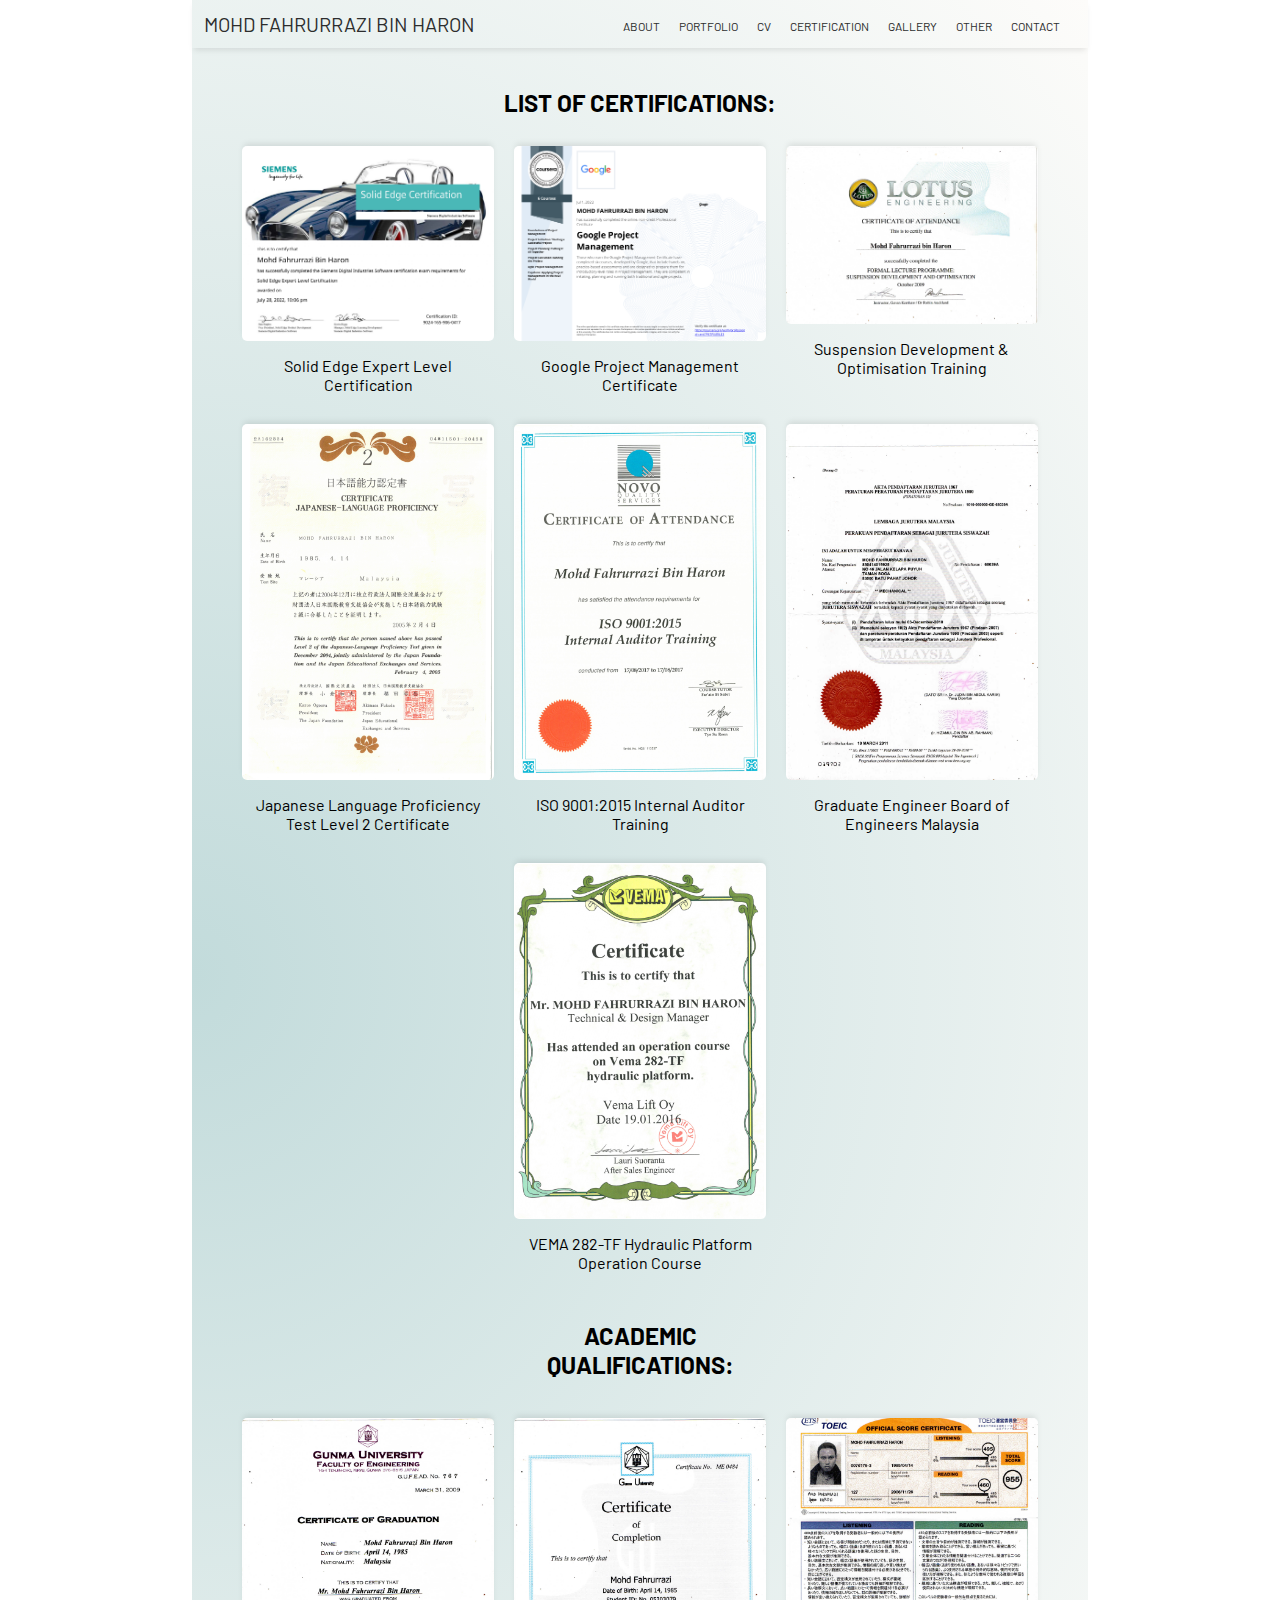
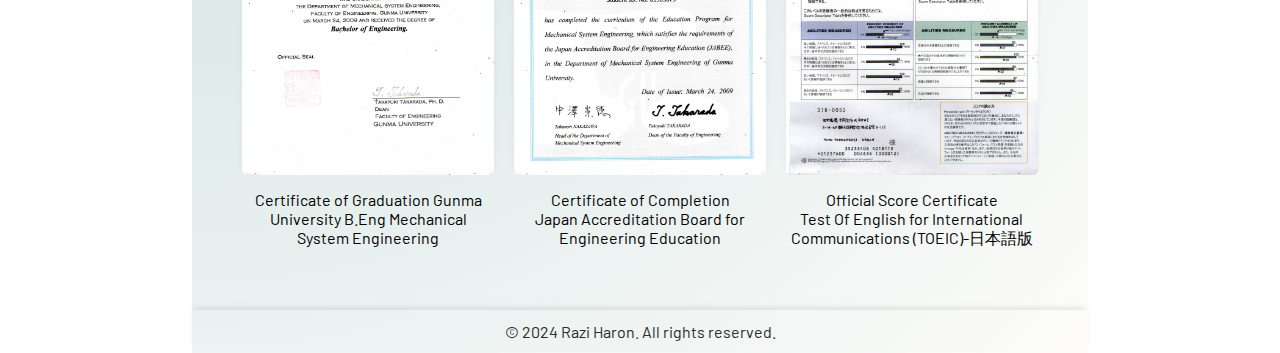
==== certification.html @ 5f46984c "Add files via upload" ====
<!DOCTYPE html>
<html lang="en">
<head>
  <meta charset="UTF-8">
  <meta name="viewport" content="width=device-width, initial-scale=1.0">
  <title>Razi Haron Portfolio</title>
  <link rel="stylesheet" href="styles.css">
  <link rel="preconnect" href="https://fonts.googleapis.com">
  <link rel="preconnect" href="https://fonts.gstatic.com" crossorigin>
  <link href="https://fonts.googleapis.com/css2?family=Protest+Revolution&family=Oswald&family=Barlow&display=swap" rel="stylesheet">

  <style>
    .main-body {
      width: 100%;
      height: fit-content;
      min-height: 100vh;
      background: none;
      padding: 40px;
      text-align: center;
    }

    /* --- Start of Cert Modal Image css--- */
    .img-container {
      display: flex;
      flex-wrap: wrap;
      justify-content: center;
    }

    .img-container > div {
      flex: 0 0 calc(33.33% - 20px);
      margin: 10px;
    }

    .img-container img {
      width: 100%;
      border-radius: 5px;
      cursor: pointer;
      transition: 0.3s;
      box-shadow: 0 -4px 6px -2px rgba(0, 0, 0, 0.1);
    }

    .img-container img:hover {
      opacity: 0.7;
    }

    /* Modal (background) */
    .modal {
      display: none;
      position: fixed; /* img stay in place*/
      z-index: 1; /*img stay on top layer*/
      padding-top: 100px;
      left: 0;
      top: 0;
      width: 100%;
      height: 100%;
      overflow: auto;
      background-color: rgb(0, 0, 0);
      background-color: rgba(0, 0, 0, 0.7); /*with opacity*/
    }

    /* modal content (image) */
    .modal-content {
      margin: auto;
      display: block;
      width: fit-content;
      max-height: 95%;
    }

    /* Caption of modal image*/
    #caption {
      margin: auto;
      display: block;
      width: 80%;
      max-width: 700px;
      text-align: center;
      color: #ccc;
      padding: 10px 0;
      height: 150px;
    }

    /* Animation */
    .modal-content, #caption {
      -webkit-animation-name: zoom;
      -webkit-animation-duration: 0.6s;
      animation-name: zoom;
      animation-duration: 0.6s;
    }

    @-webkit-keyframes zoom {
      from {transform: scale(0);}
      to {-webkit-transform: scale(1);}
    }

    @keyframes zoom {
      from {transform: scale(0);}
      to {transform: scale(1);}
    }

    /* Close button */
    .close {
      position: absolute;
      top: 15px;
      right: 35px;
      color: #f1f1f1;
      font-size: 40px;
      font-weight: bold;
      transition: 0.3s;
    }

    .close:hover,
    .close:focus {
      color: #bbb;
      text-decoration: none;
      cursor: pointer;
    }

    /* Full size image width on smaller screens */
    @media only screen and (max-width: 700px) {
      .modal-content {
        width: 100%;
      }
    }

    .img-caption {
      text-align: center;
      color: black;
      padding: 10px 0;
      margin-top: 5px;
    }

    /* --- End of Cert Modal Image css--- */

  </style>

</head>
<body>
    <div class="container">
        <header>
          <div class="logo">
            <p>MOHD FAHRURRAZI BIN HARON</p>
          </div>
          
          <nav>
            <ul>
              <li><a href="index.html">ABOUT</a></li>
              <li><a href="portfolio.html">PORTFOLIO</a></li>
              <li><a href="experience.html">CV</a></li>
              <li><a href="certification.html">CERTIFICATION</a></li>
              <li><a href="gallery.html">GALLERY</a></li>
              <li><a href="other.html">OTHER</a></li>
              <li><a href="contact.html">CONTACT</a></li>
            </ul>
          </nav>
            
        </header>

        <div class="main-body">
          <div>
            <h2>LIST OF CERTIFICATIONS:</h2>
            <br>
          </div>
          <div class="img-container">
            <div><img src="assets/Solid Edge Expert Cert.png" alt="Solid Edge Expert Level Certification" onclick="openModal('assets/Solid Edge Expert Cert.png', 'Solid Edge Expert Certification')">
             <div class="img-caption">Solid Edge Expert Level Certification</div>
            </div>
            <div><img src="assets/Google Project Management Professional Certificate.png" alt="Google Project Management Certificate" onclick="openModal('assets/Google Project Management Professional Certificate.png', 'Google Project Management Certificate')">
              <div class="img-caption">Google Project Management Certificate</div>
            </div>
            <div><img src="assets/Suspension Development Training.png" alt="Suspension Development & Optimisation Training" onclick="openModal('assets/Suspension Development Training.png', 'Japanese Language Proficiency Test Level 2 Certificate')">
              <div class="img-caption">Suspension Development & Optimisation Training</div>
            </div>
            <div><img src="assets/JLPT N2 Certification-1.png" alt="Japanese Language Proficiency Test Level 2 Certificate" onclick="openModal('assets/JLPT N2 Certification-1.png', 'Japanese Language Proficiency Test Level 2 Certificate')">
              <div class="img-caption">Japanese Language Proficiency Test Level 2 Certificate</div>
            </div>
            <div><img src="assets/ISO 9001 Internal Auditor.png" alt="ISO 9001:2015 Internal Auditor Training" onclick="openModal('assets/ISO 9001 Internal Auditor.png', 'ISO 9001:2015 Internal Auditor Training')">
              <div class="img-caption">ISO 9001:2015 Internal Auditor Training</div>
            </div>
            <div><img src="assets/Graduate Engineer BEM.png" alt="Graduate Engineer Board of Engineers Malaysia" onclick="openModal('assets/Graduate Engineer BEM.png', 'Graduate Engineer Board of Engineers Malaysia')">
              <div class="img-caption">Graduate Engineer Board of Engineers Malaysia</div>
            </div>
            <div></div>
            <div><img src="assets/VEMA 282-TF Hydraulic Platform Operation Course.png" alt="VEMA 282-TF Hydraulic Platform Operation Course" onclick="openModal('assets/VEMA 282-TF Hydraulic Platform Operation Course.png', 'VEMA 282-TF Hydraulic Platform Operation Course')">
              <div class="img-caption">VEMA 282-TF Hydraulic Platform Operation Course</div>
            </div>
            <div></div>
            <div></div>
            <div>
              <br>
              <h2>ACADEMIC QUALIFICATIONS:</h2>
              <br>
            </div>
            <div></div>
            <div><img src="assets/B.Eng Mechanical System_ Gunma University.png" alt="Certificate of Graduation Gunma University B.Eng Mechanical System Engineering" onclick="openModal('assets/B.Eng Mechanical System_ Gunma University.png', 'Certificate of Graduation Gunma University B.Eng Mechanical System Engineering')">
              <div class="img-caption">Certificate of Graduation Gunma University B.Eng Mechanical System Engineering</div>
            </div>
            <div><img src="assets/JABEE Certificate.png" alt="Certificate of Completion Japan Accreditation Board for Engineering Education" onclick="openModal('assets/JABEE Certificate.png', 'Certificate of Completion Japan Accreditation Board for Engineering Education')">
              <div class="img-caption">Certificate of Completion <br>Japan Accreditation Board for Engineering Education</div>
            </div>
            <div><img src="assets/TOEIC.png" alt="Official Score Certificate Test Of English for International Communications (TOEIC)-日本語版" onclick="openModal('assets/TOEIC.png', 'Official Score Certificate Test Of English for International Communications')">
              <div class="img-caption">Official Score Certificate <br>Test Of English for International Communications (TOEIC)-日本語版</div>
            </div>
          </div>

          <!-- Modal -->
          <div id="myModal" class="modal">
            <span class="close" onclick="closeModal()">&times;</span>
            <img class="modal-content" id="modalImg">
            <div id="modalCaption"></div>
          </div>
        </div>

        <footer>
          <p>&copy; 2024 Razi Haron. All rights reserved.</p>
        </footer>
          
    </div>

    <script>
      
      function openModal(imgSrc, caption) {
        var modal = document.getElementById("myModal");
        var modalImg = document.getElementById("modalImg");
        var modalCaption = document.getElementById("modalCaption");

        modal.style.display = "block";
        modalImg.src = imgSrc;
        modalCaption.innerHTML = caption;
      }

      function closeModal(){
        var modal = document.getElementById("myModal");
        modal.style.display = "none";
      }

    </script>

    <script src="script.js"></script>
</body>
</html>
---- styles.css ----
/* Resetting default margin and padding */
h1, h2, h3, p, ul, li {
    margin: 0;
    padding: 0;
    
  }
  
  header {
    width: 70vw;
    height: fit-content;
    margin-left: auto;
    margin-right: auto;
    background: transparent;
    color: #2C2D2D;
    padding: 0.938vw; /*15px, 100vw=1600px */
    display: flex;
    justify-content: space-between;
    align-items: center;
    box-shadow: 0 4px 6px -2px rgba(0, 0, 0, 0.1);
    top: 0;
    z-index: 1000;

  }
  
  .logo {
    display: flex;
    align-items: center;
    font-family: "Barlow";
    font-size: 1.563vw; /*25px, 100vw=1600px */

  }
  
  .logo img {
    width: 7vh; /* Adjust as needed */
    height: auto;
    margin-right: 0.625vw; /*10px, 100vw=1600px */
  }
  
  nav ul {
    list-style-type: none;
  }
  
  nav ul li {
    display: inline;
    margin-right: 1.25vw; /*20px, 100vw=1600px */
  }
  
  nav ul li a {
    color: #2C2D2D;
    text-decoration: none;
    font-family: "Barlow";
    font-size: 0.938vw; /*15px, 100vw=1600px */
  }
  
  footer {
    background-color: transparent;
    color: #2C2D2D;
    text-align: center;
    padding: 0.938vw; /*15px, 100vw=1600px */
    bottom: 0;
    width: 70vw;
    height: fit-content;
    position: static;
    box-shadow: 0 -4px 6px -2px rgba(0, 0, 0, 0.1);

  }
  
  * {box-sizing: border-box}
  body {font-family: "Barlow", serif; margin:0}
  .mySlides {display: none}
  img {vertical-align: middle;}
  
  /* Slideshow container */
  .slideshow-container {
    max-width: 50vw;
    position: relative;
    margin-top: 1.25vw; /*20px, 100vw=1600px */
    margin-left: auto;
    margin-right: auto;
  }
  
  /* Next & previous buttons */
  .prev, .next {
    cursor: pointer;
    position: absolute;
    top: 50%;
    width: auto;
    padding: 1vw; /*16px, 100vw=1600px */
    margin-top: -1.375vw; /*-22px, 100vw=1600px */
    color: white;
    font-weight: bold;
    font-size: 1.125vw; /*18px, 100vw=1600px */
    transition: 0.6s ease;
    border-radius: 0 3px 3px 0;
    user-select: none;
  }
  
  /* Position the "next button" to the right */
  .next {
    right: 0;
    border-radius: 3px 0 0 3px;
  }
  
  /* On hover, add a black background color with a little bit see-through */
  .prev:hover, .next:hover {
    background-color: rgba(0,0,0,0.8);
  }
  
  /* Caption text */
  .text {
    color: #f2f2f2;
    font-size: 0.938vw; /*15px, 100vw=1600px */
    padding: 0.5vw 0.75vw; /*8px 12px, 100vw=1600px */
    position: absolute;
    bottom: 0.5vw; /*8px, 100vw=1600px */
    width: 100%;
    text-align: center;
  }
  
  /* Number text (1/3 etc) */
  .numbertext {
    color: #f2f2f2;
    font-size: 0.75vw; /*12px, 100vw=1600px */
    padding: 0.5vw 0.75vw; /*8px 12px, 100vw=1600px */
    position: absolute;
    top: 0;
  }
  
  /* The dots/bullets/indicators */
  .dot {
    cursor: pointer;
    height: 0.938vw; /*15px, 100vw=1600px */
    width: 0.938vw; /*15px, 100vw=1600px */
    margin: 0 2px;
    background-color: #bbb;
    border-radius: 50%;
    display: inline-block;
    transition: background-color 0.6s ease;
  }
  
  .active, .dot:hover {
    background-color: #717171;
  }
  
  /* Fading animation */
  .fade {
    animation-name: fade;
    animation-duration: 1.5s;
  }
  
  @keyframes fade {
    from {opacity: .4} 
    to {opacity: 1}
  }
  
  /* On smaller screens, decrease text size */
  @media only screen and (max-width: 300px) {
    .prev, .next,.text {font-size: 11px}
  }

  .container {
    width: 70vw; /*1120px, 100vw=1600px */
    min-height: 100vh;
    margin: 0 auto;
    background: radial-gradient(at left center, #c2dbdb, #fdfcfa);
    margin: auto;
    padding: 0;
    background-size: 100% 100%;
    background-position: center center;
  }

  .aboutme {
    width: 60vw;
    height: 38vh; /* 608px -- 912px 57vh original */
    padding-left: 2.5vw; /*40px, 100vw=1600px */
    padding-top: 2.5vw; /*40px, 100vw=1600px */
    padding-bottom: auto;
    display: flex;
    
  }

  .photo-container {
    width: 6.25vw; /*100px, 100vw=1600px */
    height: 6.25vw; /*100px, 100vw=1600px */
    margin-right: 0.938vw; /*15px, 100vw=1600px */
  }

  .photo-container img {
    width: 6.25vw; /*100px, 100vw=1600px */
    height: auto;
    border-radius: 0.625vw; /*10px, 100vw=1600px */
    box-shadow: 0 4px 8px 0 rgba(0, 0, 0, 0.2), 0 6px 20px 0 rgba(0, 0, 0, 0.19);
    
  }

  .text-container {
    flex: 1;
    height: 100%;
    text-align: left;
    font-family: "Barlow", sans-serif;
    font-size: 3.125vw; /*50px, 100vw=1600px */
    font-weight: bold;
    background: -webkit-linear-gradient( #02226d, #0247f5);
    background-clip: inherit;
    -webkit-background-clip: text;
    -webkit-text-fill-color: transparent;
    text-wrap: wrap;
  }

  .subtext {
    font-family: "Barlow", sans-serif;
    font-size: 1.25vw; /*20px, 100vw=1600px */
    color: #6d6e6e;
  }

  .cad-icon-container {
    width: 70vw;
    height: 28vh; /* 270px 100vh=900px */
    display: flex;
    align-items: start;
    justify-content: space-around;
    margin-left: 0;
    font-family: "Barlow", sans-serif;
    font-size: 1.25vw; /*20px, 100vw=1600px */
    font-weight: bold;
  }

  .expertise {
    width: 25vw;
    height: 100%;
  }

  .expertise img {
    width: 8.125vw; /*130px, 100vw=1600px */
    margin-top: 1.875vw; /*30px, 100vw=1600px */
    margin-left: 0.625vw; /*10px, 100vw=1600px */
    margin-right: 0.625vw; /*10px, 100vw=1600px */
  }

  .other-competencies {
    width: auto;
  }

  .other-competencies img {
    width: 6.25vw; /*100px, 100vw=1600px */
    margin-top: 1.875vw; /*30px, 100vw=1600px */
    margin-left: 0.625vw; /*10px, 100vw=1600px */
    margin-right: 0.625vw; /*10px, 100vw=1600px */
  }

  .cad-portfolio-container {
    width: 100%;
    min-height: 87vh;
    padding: 1.875vw; /*30px, 100vw=1600px */
    box-shadow: 0 -4px 6px -2px rgba(0, 0, 0, 0.1);
    text-align: center;
    font-family: "Barlow", sans-serif;
    font-size: 1.875vw; /*30px, 100vw=1600px */
  }

  /* The grid: 5 equal columns that floats next to each other */
  .cad-column {
    float: left;
    width: 32.36%;
    padding: 1.25vw; /*20px, 100vw=1600px */
    text-align: center;
    font-size: 1.563vw; /*25px, 100vw=1600px */
    cursor: pointer;
    color: #2C2D2D;
    margin-top: 0.625vw; /*10px, 100vw=1600px */
    margin-left: 0;
    margin-right: 0.625vw; /*10px, 100vw=1600px */
    border: #2C2D2D solid;
    border-width: 1px;
  }

  .cad-container-tab {
    padding: 1.25vw; /*20px, 100vw=1600px */
    color: #2C2D2D;
    border: #2C2D2D solid;
    border-width: 1px;
    margin-left: 0;
    margin-top: 0.625vw; /*10px, 100vw=1600px */
    margin-bottom: 2.5vw; /*40px, 100vw=1600px */
    height: fit-content;
    width: 100%;
  }

  /* Clear floats after the columns */
  .cad-row:after {
    content: "";
    display: table;
    clear: both;
  }

  /* Closable button inside the container tab */
  .closebtn {
    float: right;
    color: #2C2D2D;
    font-size: 2.188vw; /*35px, 100vw=1600px */
    cursor: pointer;
  }

  .youtube-box {
    box-shadow: 0px 0px 10px rgba(0, 0, 0, 0.5); /* Adding a shadow */
    border: none; /* Removing default border */
    width: 450px; /*28.125vw, 100vw=1600px */
    height: 253px; /*15.813vw, 100vw=1600px */
    margin-top: 0;
    margin-bottom: 1.25vw; /*20px, 100vw=1600px */
    margin-left: auto;
    margin-right: auto;
  }

  .cad-link-button {
    background-image: radial-gradient(at right bottom, #2b70ca, #86cccc);
    border: none;
    border-radius: 8px;
    box-shadow: 0 -4px 6px -2px rgba(0, 0, 0, 0.1);
    color: white;
    padding: 0.938vw 2vw; /*15px, 32px 100vw=1600px */
    text-align: center;
    text-decoration: none;
    display: inline-block;
    font-size: 1.25vw; /*20px, 100vw=1600px */
    margin: 0.25vw 0.125vw; /*4px, 2px 100vw=1600px */
    cursor: pointer;

  }

  /* below is for CAD Project Section with 2 row containers */
  /* Clearfix for float containment */
  .clearfix::after {
    content: "";
    display: table;
    clear: both;
  }

  .section {
    width: 48%;
    float: left;margin: 1%;
    padding: 0;
    box-sizing: border-box;
    font-size: 1.25vw; /*20px, 100vw=1600px */
  }

  .section:nth-child(odd) {
    background: none;
  }

  .section:nth-child(even) {
    background: none;
    text-align: left;
    align-self: flex-end;
  }

  .container.clearfix {
    width: 100%;
    height: 100%;
    overflow: hidden;
    background: none;
  }

  #foreword {
    height: fit-content;
    min-height: 8.125vw; /*130px, 100vw=1600px */
    margin-left: 9.688vw; /*155px (100px + 15px), 100vw=1600px */
    margin-right: 10.938vw; /*175px (100px + 15px), 100vw=1600px */
    margin-bottom: 1.875vw; /*30px, 100vw=1600px */
    background-color: rgba(255, 255, 255, 0.4);
    box-shadow: 0 1px 3px rgba(0, 0, 0, 0.12), 0 1px 2px rgba(0, 0, 0, 0.24);
    display: flex;
    flex-wrap: wrap;
    border-radius: 8px;
    padding: 20px;
    text-align: left;
    align-items: center;
  }

  /* zoom foreword section slowly when mouse hover */
  #foreword:hover {
    transform: scale(1.1);
    transition: transform 0.3s ease;
  }
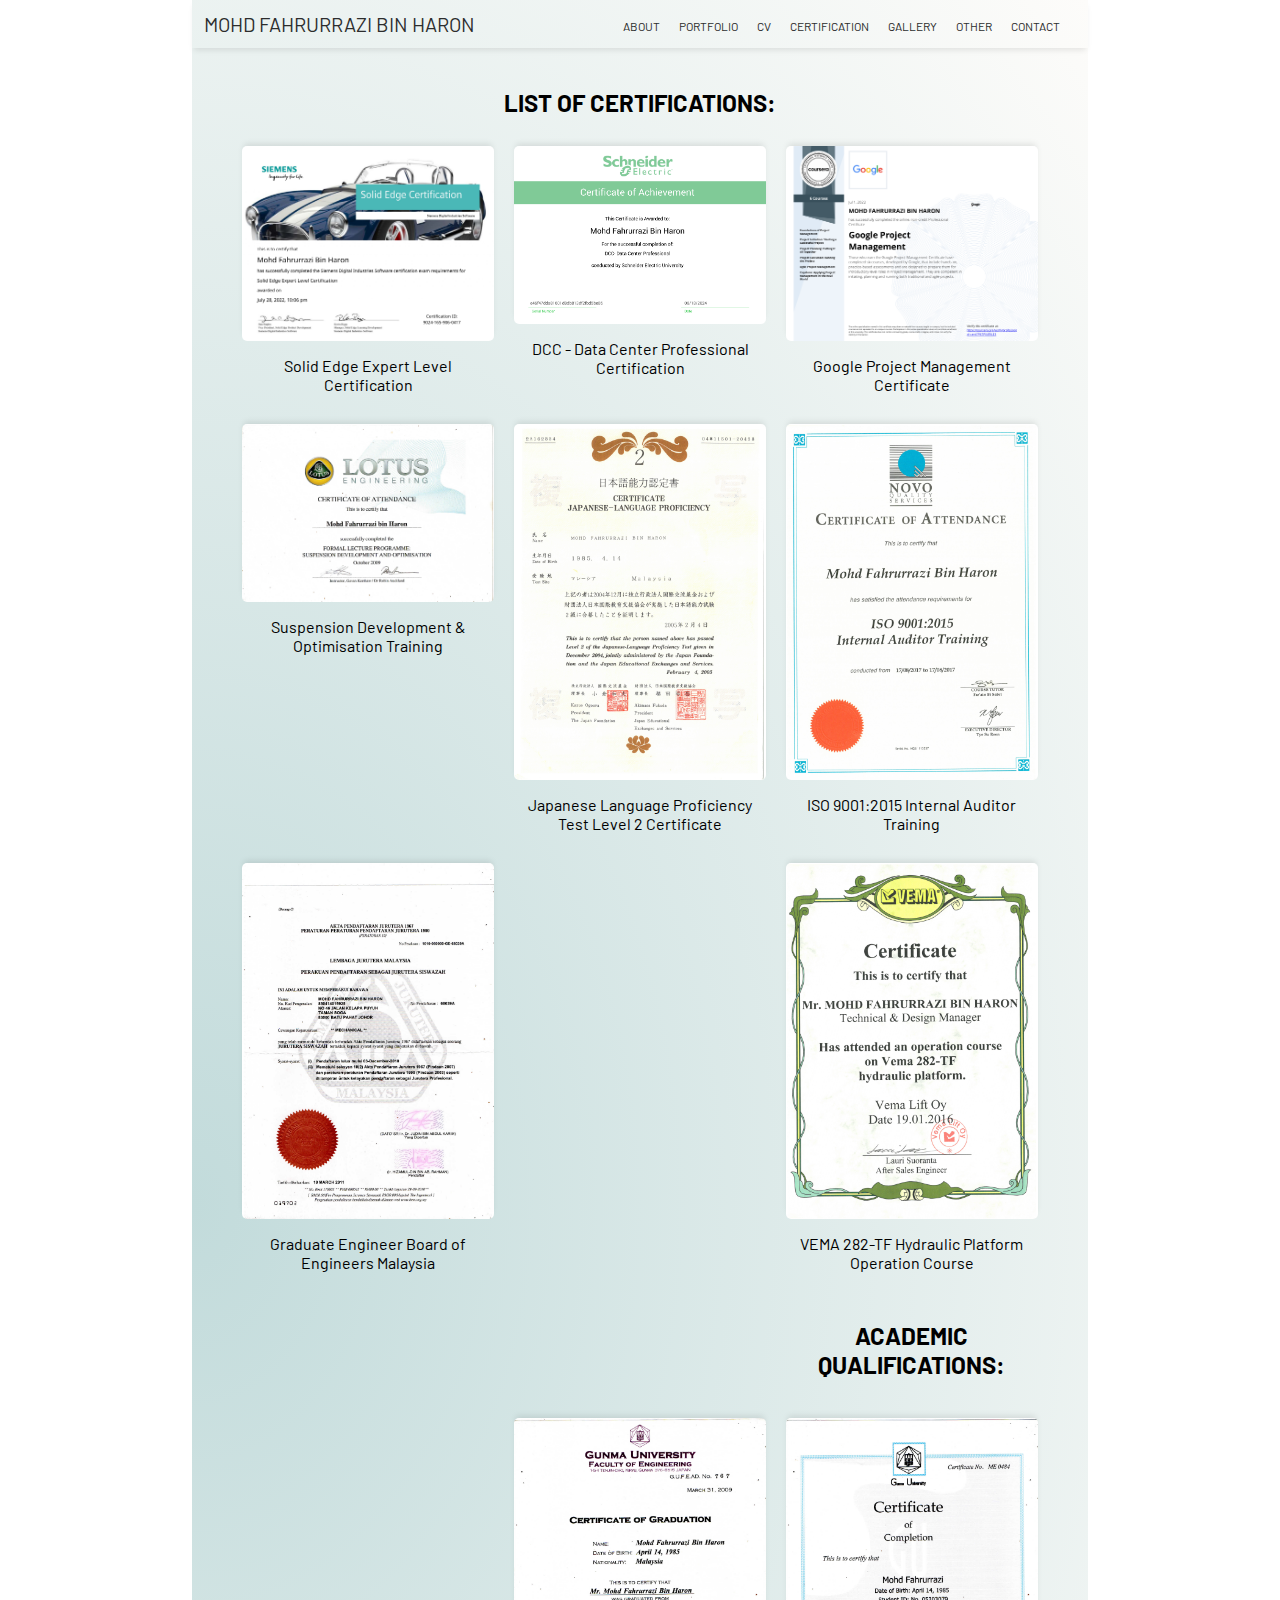
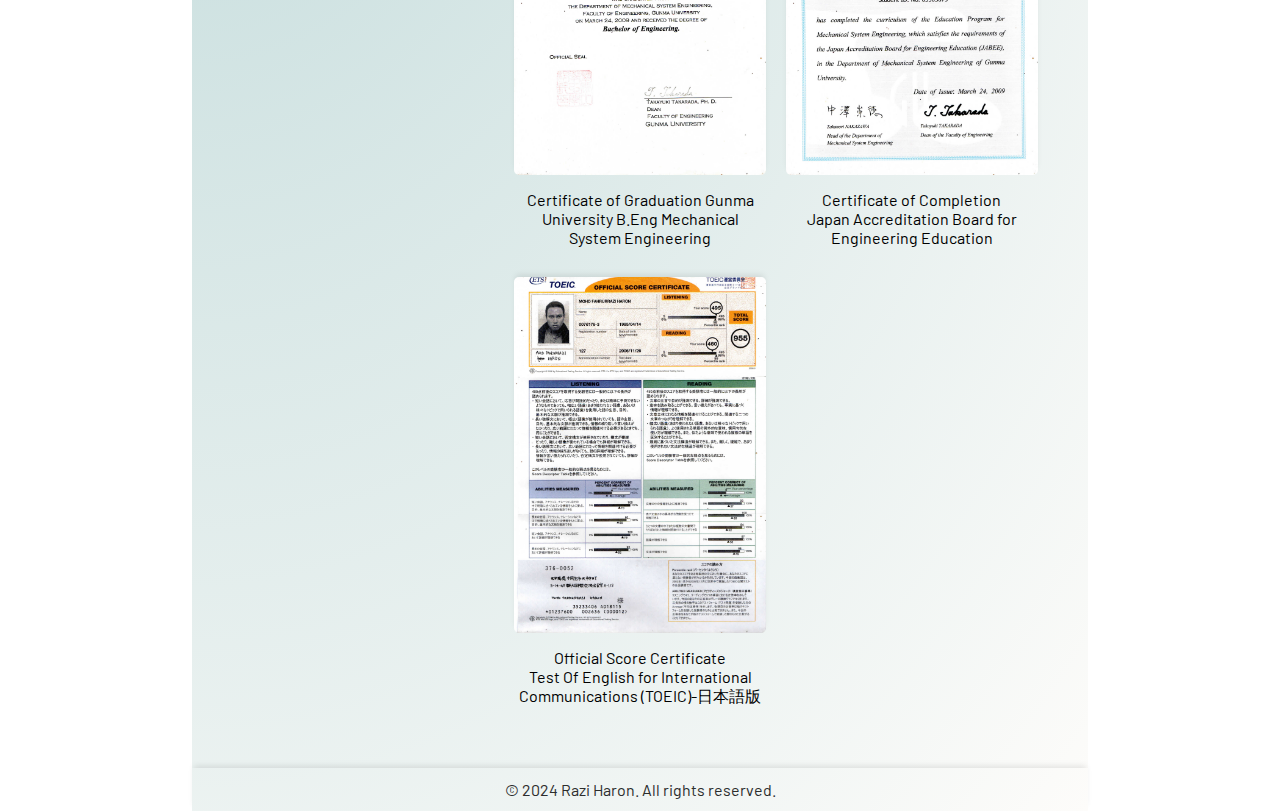
==== commit 754e0b9b: "Update certification.html" ====
--- a/certification.html
+++ b/certification.html
@@ -163,6 +163,9 @@
             <div><img src="assets/Solid Edge Expert Cert.png" alt="Solid Edge Expert Level Certification" onclick="openModal('assets/Solid Edge Expert Cert.png', 'Solid Edge Expert Certification')">
              <div class="img-caption">Solid Edge Expert Level Certification</div>
             </div>
+            <div><img src="assets/DCC - Data Center Professional.png" alt="DCC - Data Center Professional Certification" onclick="openModal('assets/DCC - Data Center Professional.png', 'DCC - Data Center Professional Certification')">
+             <div class="img-caption">DCC - Data Center Professional Certification</div>
+            </div>
             <div><img src="assets/Google Project Management Professional Certificate.png" alt="Google Project Management Certificate" onclick="openModal('assets/Google Project Management Professional Certificate.png', 'Google Project Management Certificate')">
               <div class="img-caption">Google Project Management Certificate</div>
             </div>
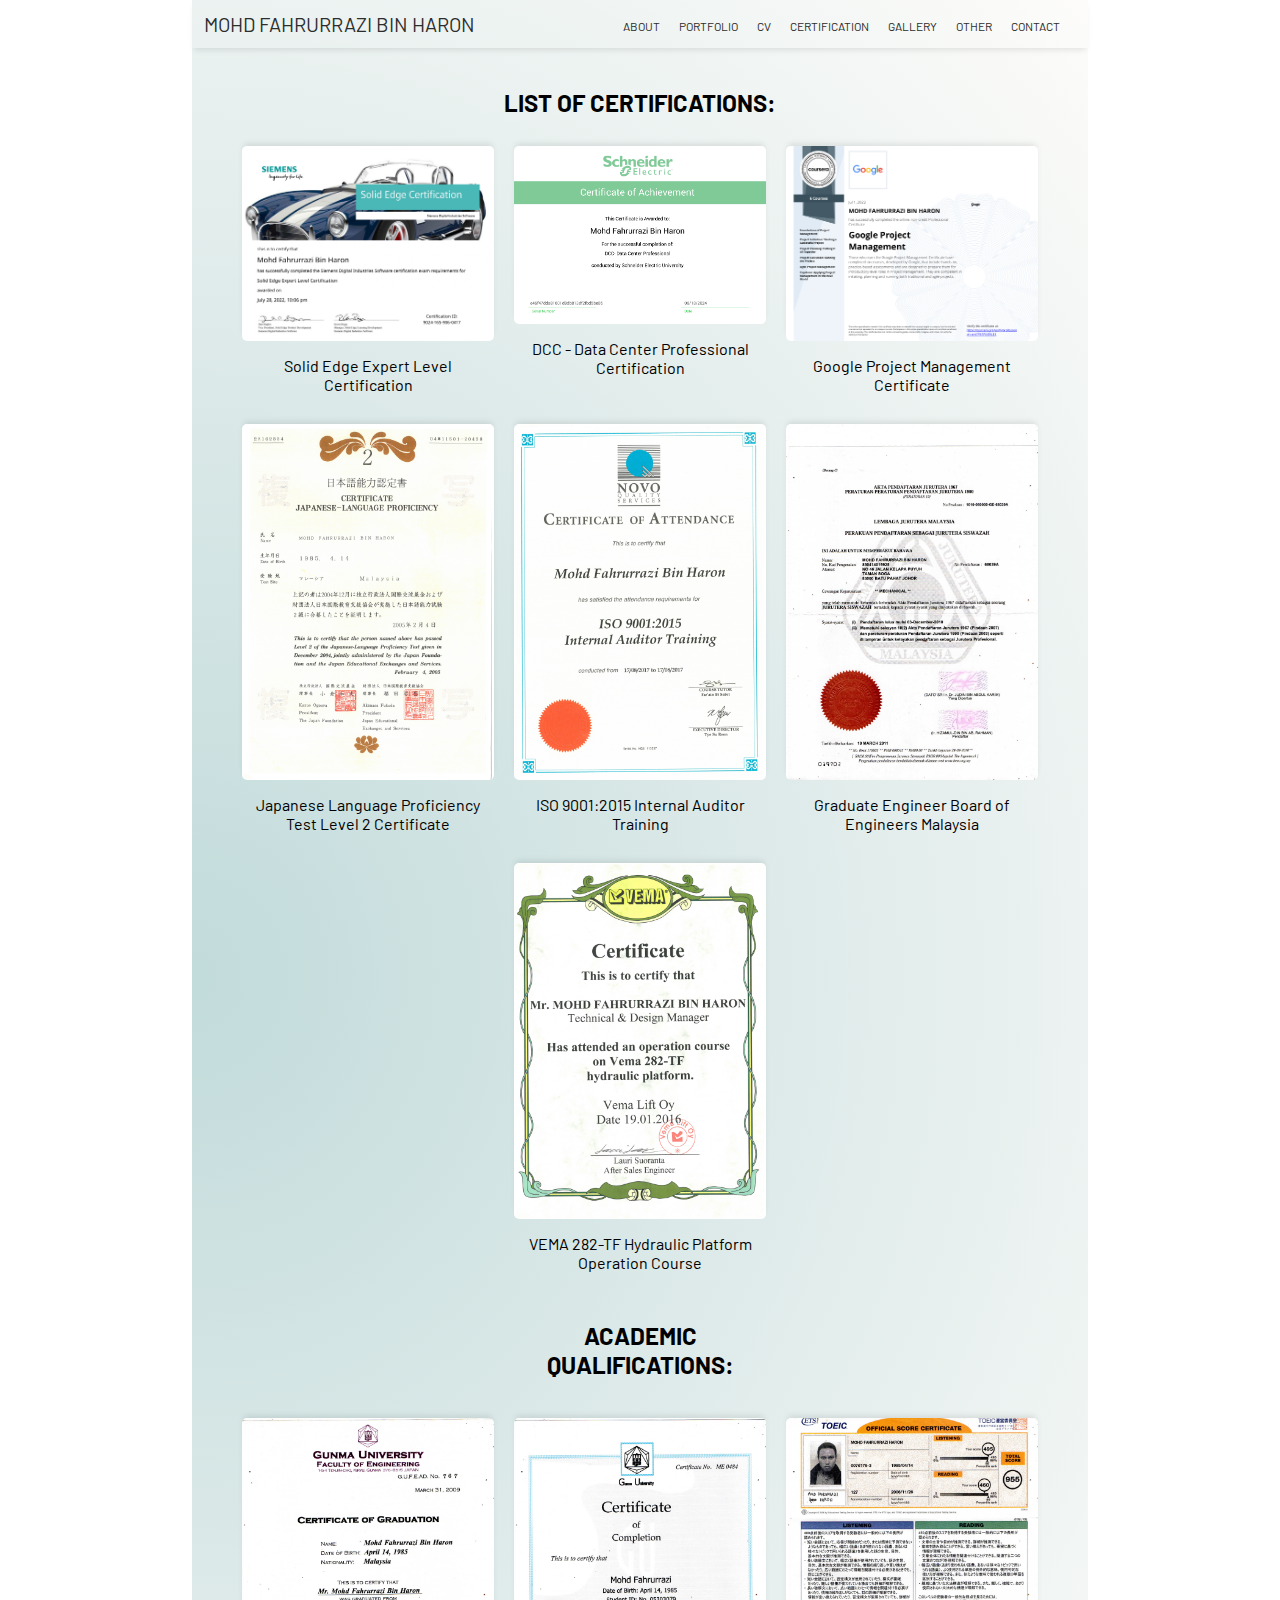
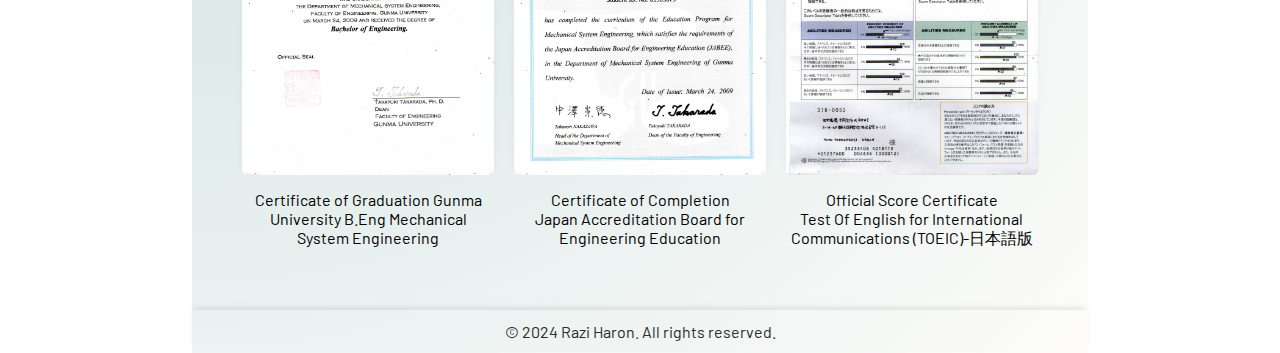
==== commit 69f4fd2d: "Update certification.html" ====
--- a/certification.html
+++ b/certification.html
@@ -169,9 +169,6 @@
             <div><img src="assets/Google Project Management Professional Certificate.png" alt="Google Project Management Certificate" onclick="openModal('assets/Google Project Management Professional Certificate.png', 'Google Project Management Certificate')">
               <div class="img-caption">Google Project Management Certificate</div>
             </div>
-            <div><img src="assets/Suspension Development Training.png" alt="Suspension Development & Optimisation Training" onclick="openModal('assets/Suspension Development Training.png', 'Japanese Language Proficiency Test Level 2 Certificate')">
-              <div class="img-caption">Suspension Development & Optimisation Training</div>
-            </div>
             <div><img src="assets/JLPT N2 Certification-1.png" alt="Japanese Language Proficiency Test Level 2 Certificate" onclick="openModal('assets/JLPT N2 Certification-1.png', 'Japanese Language Proficiency Test Level 2 Certificate')">
               <div class="img-caption">Japanese Language Proficiency Test Level 2 Certificate</div>
             </div>
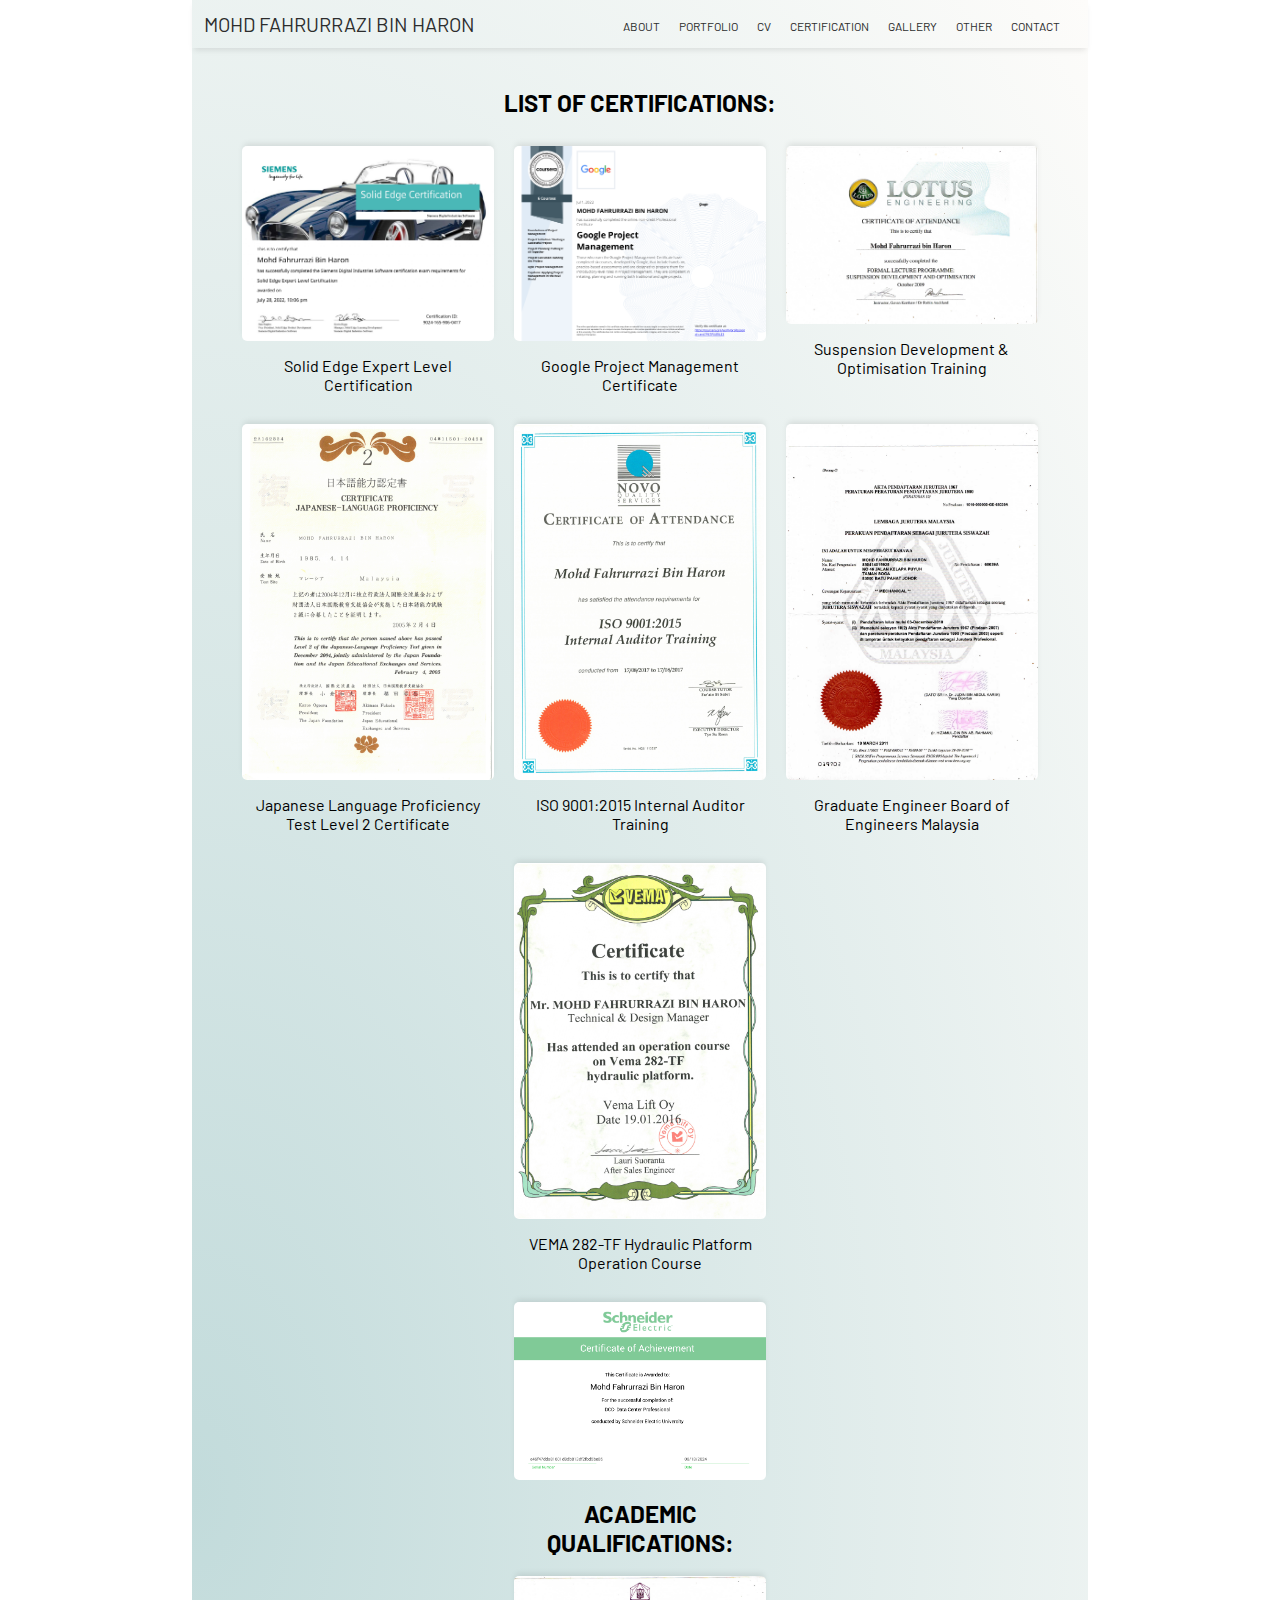
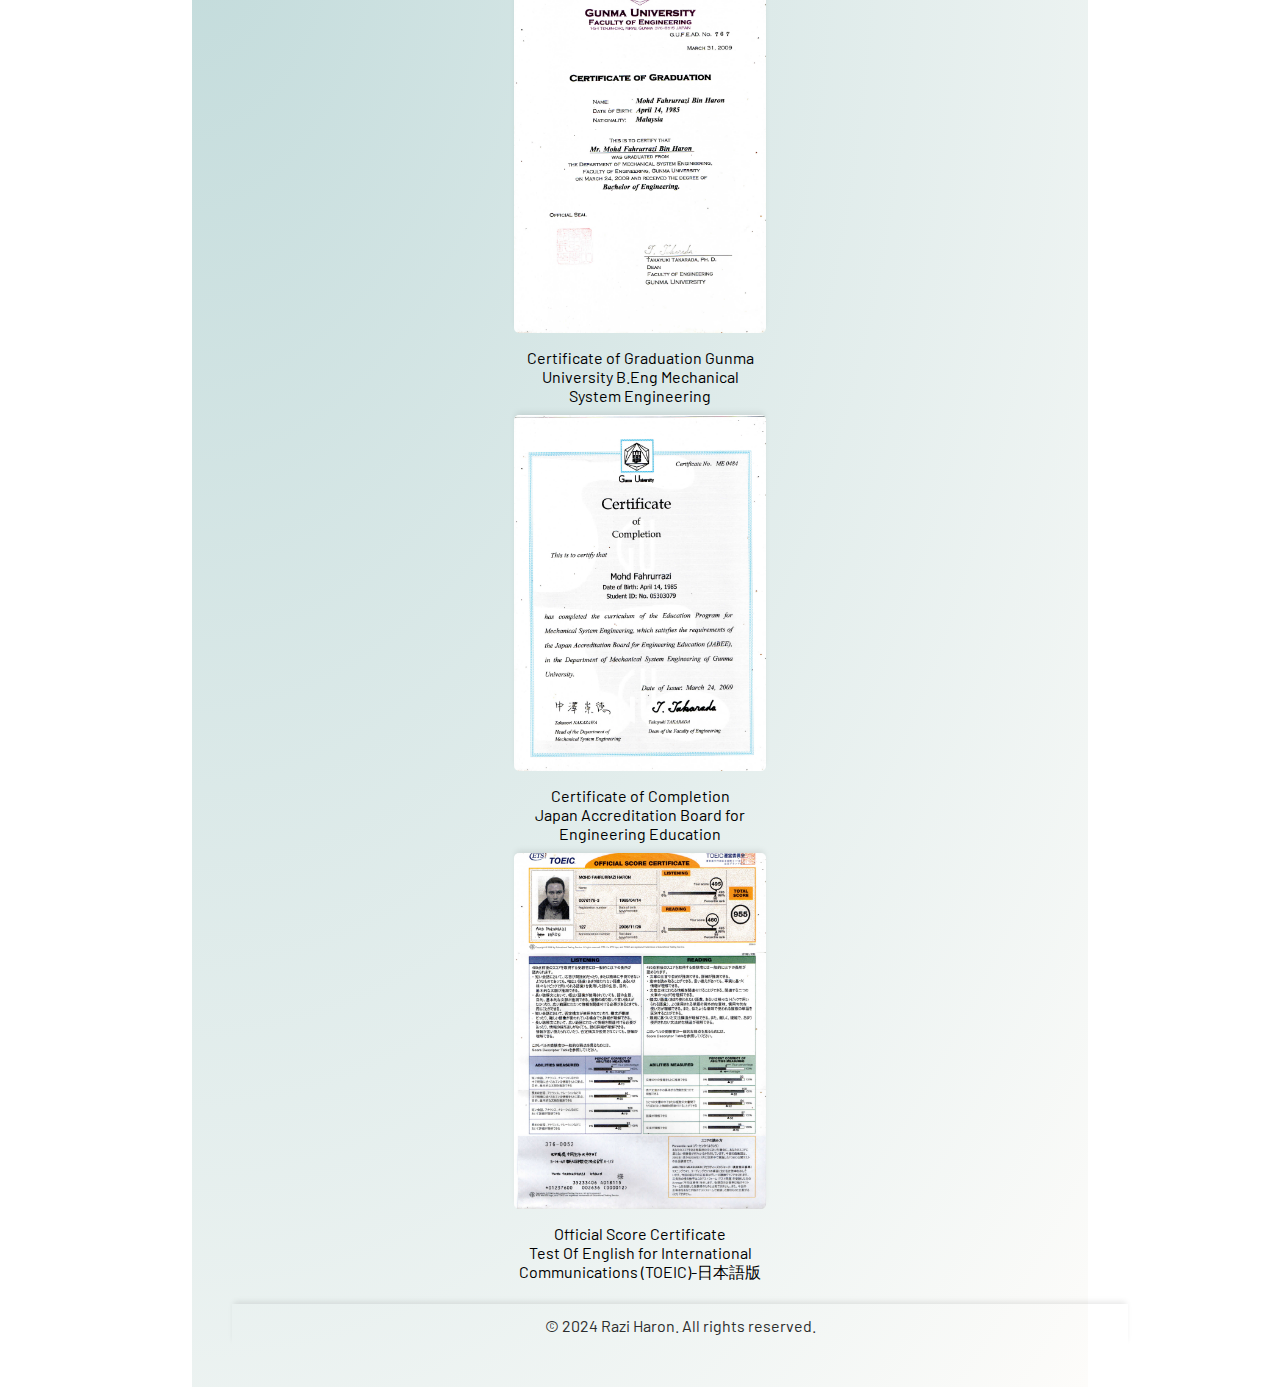
==== commit 685e1ac7: "Add Data Center certification.html" ====
--- a/certification.html
+++ b/certification.html
@@ -163,12 +163,12 @@
             <div><img src="assets/Solid Edge Expert Cert.png" alt="Solid Edge Expert Level Certification" onclick="openModal('assets/Solid Edge Expert Cert.png', 'Solid Edge Expert Certification')">
              <div class="img-caption">Solid Edge Expert Level Certification</div>
             </div>
-            <div><img src="assets/DCC - Data Center Professional.png" alt="DCC - Data Center Professional Certification" onclick="openModal('assets/DCC - Data Center Professional.png', 'DCC - Data Center Professional Certification')">
-             <div class="img-caption">DCC - Data Center Professional Certification</div>
-            </div>
             <div><img src="assets/Google Project Management Professional Certificate.png" alt="Google Project Management Certificate" onclick="openModal('assets/Google Project Management Professional Certificate.png', 'Google Project Management Certificate')">
               <div class="img-caption">Google Project Management Certificate</div>
             </div>
+            <div><img src="assets/Suspension Development Training.png" alt="Suspension Development & Optimisation Training" onclick="openModal('assets/Suspension Development Training.png', 'Japanese Language Proficiency Test Level 2 Certificate')">
+              <div class="img-caption">Suspension Development & Optimisation Training</div>
+            </div>
             <div><img src="assets/JLPT N2 Certification-1.png" alt="Japanese Language Proficiency Test Level 2 Certificate" onclick="openModal('assets/JLPT N2 Certification-1.png', 'Japanese Language Proficiency Test Level 2 Certificate')">
               <div class="img-caption">Japanese Language Proficiency Test Level 2 Certificate</div>
             </div>
@@ -183,6 +183,7 @@
               <div class="img-caption">VEMA 282-TF Hydraulic Platform Operation Course</div>
             </div>
             <div></div>
+            <div><img src="assets/DCC - Data Center Professional.png" alt="Schneider Electric DCC Data Center Professional Certification" onclick="openModal('assets/DCC - Data Center Professional.png', 'Schneider Electric DCC Data Center Professional Certification')">
             <div></div>
             <div>
               <br>
